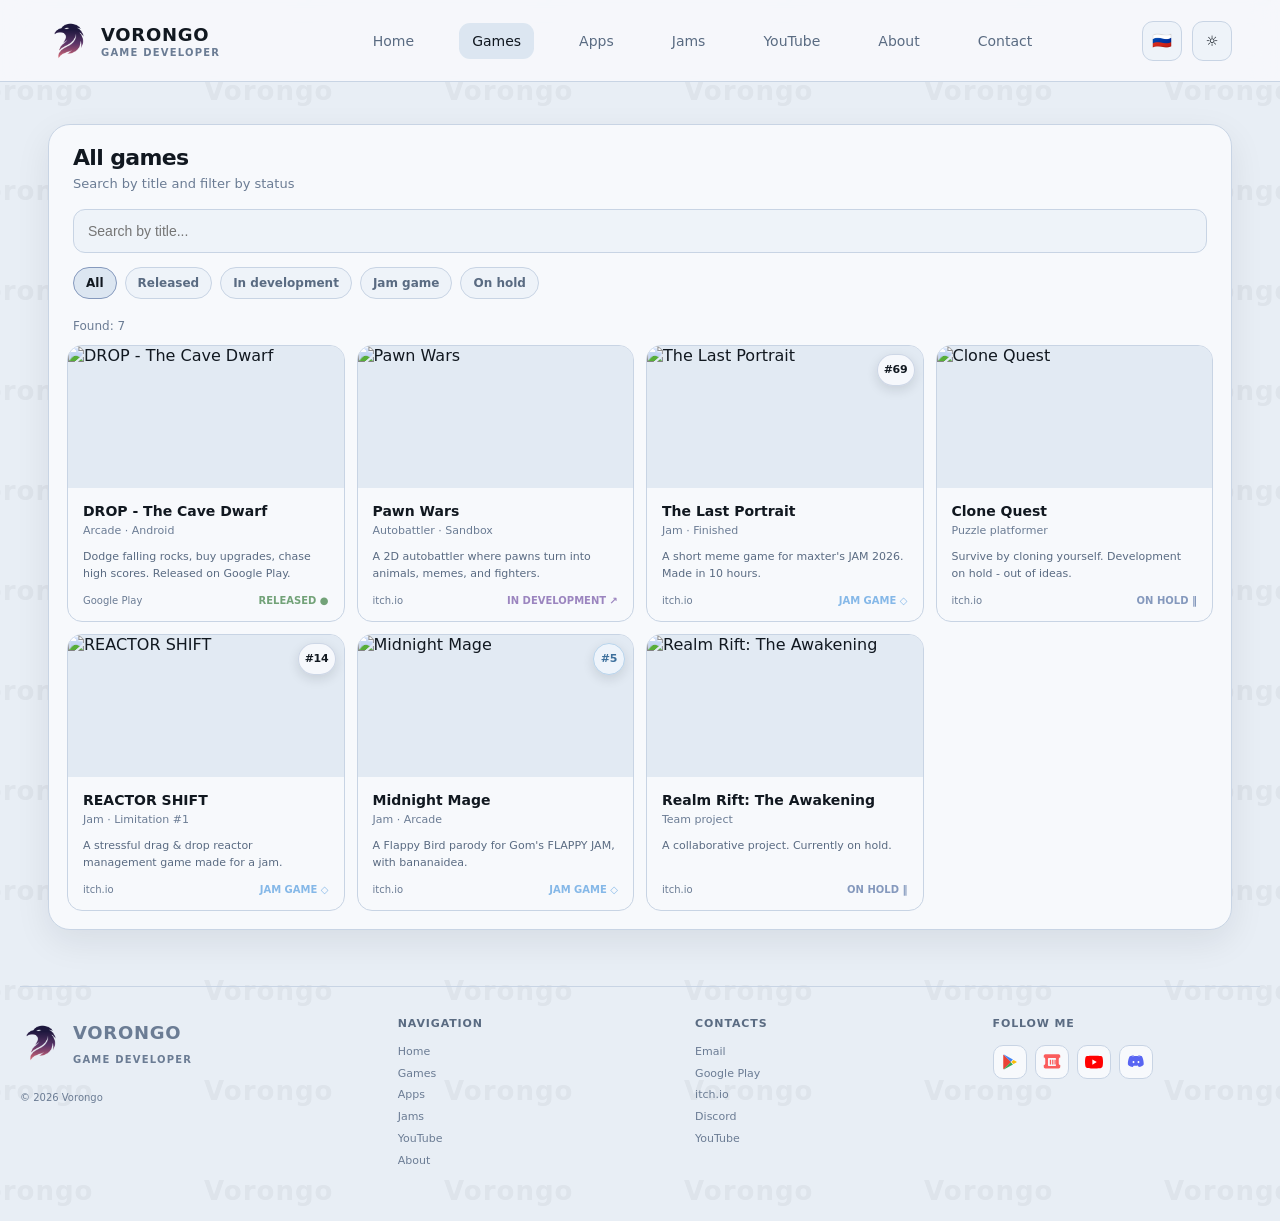
==== games.html @ c328c974 "1" ====
<!DOCTYPE html>
<html lang="ru">
<head>
<meta charset="UTF-8">
<meta name="viewport" content="width=device-width, initial-scale=1.0">
<title>Игры - Vorongo</title>
<meta name="description" content="Все игры Vorongo: статусы, поиск и фильтры. DROP, Pawn Wars, джем-проекты и другие.">
<meta name="theme-color" content="#e8eef5">
<script>
(function(){
  try{
    var dark=localStorage.getItem('vorongo-theme')==='dark';
    document.documentElement.classList.toggle('dark',dark);
    document.documentElement.style.backgroundColor=dark?'#11161d':'#e8eef5';
    var m=document.querySelector('meta[name="theme-color"]');
    if(m)m.content=dark?'#11161d':'#e8eef5';
  }catch(e){}
})();
</script>
<meta property="og:type" content="website">
<meta property="og:site_name" content="Vorongo">
<meta property="og:locale" content="ru_RU">
<meta property="og:locale:alternate" content="en_US">
<meta property="og:title" content="Игры - Vorongo">
<meta property="og:description" content="Каталог игр инди-разработчика Vorongo с поиском и фильтрами по статусу.">
<meta property="og:url" content="https://vorongo.dev/games.html">
<meta property="og:image" content="https://vorongo.dev/logo.png">
<meta property="og:image:alt" content="Vorongo">
<meta name="twitter:card" content="summary">
<meta name="twitter:title" content="Игры - Vorongo">
<meta name="twitter:description" content="Каталог игр инди-разработчика Vorongo с поиском и фильтрами по статусу.">
<meta name="twitter:image" content="https://vorongo.dev/logo.png">
<link rel="canonical" href="https://vorongo.dev/games.html">
<link rel="icon" href="logo.png" type="image/png">
<link rel="stylesheet" href="site.css">
</head>
<body data-title-key="doc.title.games">

<header class="nav">
  <div class="container nav-inner">
    <a class="logo" href="index.html">
      <div class="logo-mark"><img src="logo.png" alt="Vorongo"></div>
      <div><b>VORONGO</b><span>GAME DEVELOPER</span></div>
    </a>
    <nav class="navlinks" id="nav-drawer">
      <a href="index.html" data-i18n="nav.home">Главная</a>
      <a class="active" href="games.html" data-i18n="nav.games">Игры</a>
      <a href="apps.html" data-i18n="nav.apps">Приложения</a>
      <a href="jams.html" data-i18n="nav.jams">Джемы</a>
      <a href="index.html#youtube" data-i18n="nav.youtube">YouTube</a>
      <a href="index.html#about" data-i18n="nav.about">Обо мне</a>
      <a href="index.html#contact" data-i18n="nav.contact">Контакты</a>
    </nav>
    <div class="nav-actions">
      <button class="icon-btn lang-btn" id="lang-btn" type="button" data-i18n-aria="lang.aria" aria-label="Switch language">🇬🇧</button>
      <button class="icon-btn" id="theme-btn" type="button" data-i18n-aria="theme.aria" aria-label="Сменить тему">☼</button>
      <button class="icon-btn menu-btn" id="menu-btn" type="button" aria-expanded="false" aria-controls="nav-drawer" data-i18n-aria="nav.menu.aria" aria-label="Открыть меню">☰</button>
    </div>
  </div>
</header>

<main class="container page-main">
  <section class="section">
    <div class="panel">
      <div class="search-panel">
        <h1 class="search-title" data-i18n="search.title">Все игры</h1>
        <p class="search-sub" data-i18n="search.sub">Поиск по названию и фильтр по статусу</p>
        <div class="search-row">
          <input class="search-input" id="game-search" type="search" data-i18n-placeholder="search.placeholder" placeholder="Поиск по названию..." autocomplete="off">
        </div>
        <div class="status-filters" id="status-filters">
          <button type="button" class="status-chip active" data-status="all" data-i18n="filter.all">Все</button>
          <button type="button" class="status-chip" data-status="released" data-i18n="filter.released">Издана</button>
          <button type="button" class="status-chip" data-status="dev" data-i18n="filter.dev">В разработке</button>
          <button type="button" class="status-chip" data-status="for-jam" data-i18n="filter.for-jam">Для джема</button>
          <button type="button" class="status-chip" data-status="paused" data-i18n="filter.paused">Приостановлена</button>
        </div>
      </div>
      <div class="search-meta" id="search-meta">Найдено: 0</div>
      <div class="games" id="games-grid"></div>
      <div class="games-empty" id="games-empty" hidden data-i18n="search.empty">Ничего не найдено</div>
    </div>
  </section>
</main>

<footer id="contact" class="footer container">
  <div class="footer-inner">
    <div>
      <a class="logo" href="index.html"><div class="logo-mark"><img src="logo.png" alt="Vorongo"></div><div><b>VORONGO</b><span>GAME DEVELOPER</span></div></a>
      <div class="copyright">© 2026 Vorongo</div>
    </div>
    <div>
      <h4 data-i18n="footer.nav">Навигация</h4>
      <a href="index.html" data-i18n="nav.home">Главная</a><br>
      <a href="games.html" data-i18n="nav.games">Игры</a><br>
      <a href="apps.html" data-i18n="nav.apps">Приложения</a><br>
      <a href="jams.html" data-i18n="nav.jams">Джемы</a><br>
      <a href="index.html#youtube" data-i18n="nav.youtube">YouTube</a><br>
      <a href="index.html#about" data-i18n="nav.about">Обо мне</a>
    </div>
    <div>
      <h4 data-i18n="footer.contact">Контакты</h4>
      <a href="mailto:hello@vorongo.dev">Email</a><br>
      <a href="https://play.google.com/store/apps/dev?id=7048963500827490623" target="_blank" rel="noopener">Google Play</a><br>
      <a href="https://vorongo.itch.io" target="_blank" rel="noopener">itch.io</a><br>
      <a href="https://discord.gg/KJyzR9sGmY" target="_blank" rel="noopener">Discord</a><br>
      <a href="https://www.youtube.com/channel/UCgKDfPRw_y6-h7n-n7cfYMg" target="_blank" rel="noopener">YouTube</a>
    </div>
    <div>
      <h4 data-i18n="footer.follow">Следите за мной</h4>
      <div class="socials">
        <a class="social" href="https://play.google.com/store/apps/dev?id=7048963500827490623" target="_blank" rel="noopener" title="Google Play"><img src="icons/google-play.svg" alt="Google Play"></a>
        <a class="social" href="https://vorongo.itch.io" target="_blank" rel="noopener" title="itch.io"><img src="icons/itchio.svg" alt="itch.io"></a>
        <a class="social" href="https://www.youtube.com/channel/UCgKDfPRw_y6-h7n-n7cfYMg" target="_blank" rel="noopener" title="YouTube"><img src="icons/youtube.svg" alt="YouTube"></a>
        <a class="social" href="https://discord.gg/KJyzR9sGmY" target="_blank" rel="noopener" title="Discord"><img src="icons/discord.svg" alt="Discord"></a>
      </div>
    </div>
  </div>
</footer>

<script src="i18n.js"></script>
<script src="games-data.js"></script>
<script>
const grid=document.getElementById('games-grid');
const empty=document.getElementById('games-empty');
const meta=document.getElementById('search-meta');
const input=document.getElementById('game-search');
const chips=[...document.querySelectorAll('.status-chip')];
let statusFilter='all';

function filtered(){
  const q=input.value.trim().toLowerCase();
  return GAMES.filter(g=>{
    const byStatus=statusFilter==='all'||g.status===statusFilter;
    const byName=!q||g.title.toLowerCase().includes(q);
    return byStatus&&byName;
  });
}

function render(){
  const list=filtered();
  grid.innerHTML=list.map(renderGameCard).join('');
  empty.hidden=list.length>0;
  meta.textContent=t('search.found')+' '+list.length;
}

input.addEventListener('input',render);
chips.forEach(chip=>{
  chip.addEventListener('click',()=>{
    chips.forEach(c=>c.classList.remove('active'));
    chip.classList.add('active');
    statusFilter=chip.dataset.status;
    render();
  });
});

document.addEventListener('langchange',render);

const themeBtn=document.getElementById('theme-btn');
function applyTheme(dark){
  document.documentElement.classList.toggle('dark',dark);
  document.documentElement.style.backgroundColor=dark?'#11161d':'#e8eef5';
  const meta=document.querySelector('meta[name="theme-color"]');
  if(meta)meta.content=dark?'#11161d':'#e8eef5';
  themeBtn.textContent=dark?'☾':'☼';
  localStorage.setItem('vorongo-theme',dark?'dark':'light');
}
applyTheme(localStorage.getItem('vorongo-theme')==='dark');
themeBtn.addEventListener('click',()=>applyTheme(!document.documentElement.classList.contains('dark')));

initLangToggle();
initMobileNav();
render();
</script>
</body>
</html>
---- site.css ----
:root{
  --bg:#e8eef5; --paper:#f7f9fc; --paper2:#eef3f9; --ink:#111820;
  --muted:#6b7c94; --line:#c8d4e4; --accent:#4a8fc9; --accent2:#8599bd;
  --green:#79a77f; --purple:#9c8bc4; --shadow:0 12px 35px rgba(17,24,32,.08);
  --nav-bg:rgba(247,249,252,.88); --soft:#eef3f9; --chip:#e2eaf3; --chip-line:#c8d4e4;
  --hover:#dce6f1; --text-soft:#5a6b82; --hero-sub:#4a8fc9;
  --bg-pattern-opacity:.045;
  --bg-pattern-size:240px 100px;
}
html.dark{
  --bg:#11161d; --paper:#111820; --paper2:#1a2433; --ink:#e8edf4;
  --muted:#8599bd; --line:rgba(133,153,189,.18); --accent:#85b8e8; --accent2:#8599bd;
  --shadow:0 12px 35px rgba(0,0,0,.4);
  --nav-bg:rgba(17,24,32,.88); --soft:#1a2433; --chip:#202b38; --chip-line:rgba(133,153,189,.22);
  --hover:#202b38; --text-soft:#c8d0dc; --hero-sub:#85b8e8;
  --bg-pattern-opacity:.07;
}
*{box-sizing:border-box;cursor:url("cursors/cursor_arrow.png") 8 5,auto}
html{scroll-behavior:smooth;background:var(--bg)}
img{
  -webkit-user-drag:none;
  user-select:none;
  -webkit-user-select:none;
  -webkit-touch-callout:none;
  pointer-events:none;
}
a,button,.btn,.icon-btn,.more,.status-chip,.social,.game,.jam,.lang-btn,.menu-btn,
label[for],[role="button"]{
  cursor:url("cursors/cursor_pointing.png") 8 5,grab
}
body{margin:0;background:var(--bg);color:var(--ink);font-family:Inter,ui-sans-serif,system-ui,-apple-system,"Segoe UI",sans-serif;transition:background .2s,color .2s;isolation:isolate;user-select:text;-webkit-user-select:text}
body::before{
  content:"";
  position:fixed;
  top:50%;left:50%;
  width:220vmax;height:220vmax;
  margin:-110vmax;
  z-index:0;
  pointer-events:none;
  opacity:var(--bg-pattern-opacity);
  background-color:var(--ink);
  -webkit-mask-image:url("data:image/svg+xml,%3Csvg xmlns='http://www.w3.org/2000/svg' width='240' height='100' viewBox='0 0 240 100'%3E%3Ctext x='12' y='58' font-family='Inter,ui-sans-serif,system-ui,-apple-system,Segoe UI,sans-serif' font-size='26' font-weight='700' letter-spacing='0.04em' fill='%23000'%3EVorongo%3C/text%3E%3C/svg%3E");
  mask-image:url("data:image/svg+xml,%3Csvg xmlns='http://www.w3.org/2000/svg' width='240' height='100' viewBox='0 0 240 100'%3E%3Ctext x='12' y='58' font-family='Inter,ui-sans-serif,system-ui,-apple-system,Segoe UI,sans-serif' font-size='26' font-weight='700' letter-spacing='0.04em' fill='%23000'%3EVorongo%3C/text%3E%3C/svg%3E");
  -webkit-mask-size:var(--bg-pattern-size);
  mask-size:var(--bg-pattern-size);
  -webkit-mask-repeat:repeat;
  mask-repeat:repeat;
  animation:bg-pattern-drift 48s linear infinite;
}
@keyframes bg-pattern-drift{
  from{transform:rotate(-28deg) translate3d(0,0,0)}
  to{transform:rotate(-28deg) translate3d(-240px,-100px,0)}
}
@media (prefers-reduced-motion:reduce){
  body::before{animation:none;transform:rotate(-28deg)}
}
a{text-decoration:none;color:inherit}
button{font:inherit}
.container{max-width:1240px;margin:auto;padding:0 28px;position:relative;z-index:1}
.nav{height:82px;background:var(--nav-bg);backdrop-filter:blur(14px);border-bottom:1px solid var(--line);position:sticky;top:0;z-index:20}
.nav-inner{height:100%;display:flex;align-items:center;gap:42px;position:relative}
.logo{display:flex;align-items:center;gap:11px;min-width:215px}
.logo-mark{width:42px;height:42px;border:none;border-radius:12px;display:grid;place-items:center;background:transparent;overflow:hidden;padding:0}
.logo-mark img{width:100%;height:100%;object-fit:contain;display:block}
.logo b{display:block;font-size:18px;letter-spacing:.04em}
.logo span{display:block;color:var(--muted);font-size:10px;font-weight:700;letter-spacing:.12em;margin-top:2px}
.navlinks{display:flex;gap:32px;align-items:center;flex:1;justify-content:center}
.navlinks a{font-size:14px;color:var(--text-soft);padding:10px 13px;border-radius:11px}
.navlinks a:hover,.navlinks a.active{background:var(--hover);color:var(--ink)}
.nav-actions{display:flex;gap:10px;align-items:center;margin-left:auto}
.icon-btn{height:40px;border:1px solid var(--line);background:var(--soft);border-radius:11px;display:grid;place-items:center;color:var(--ink)}
.icon-btn{width:40px;font-size:14px;font-weight:750}
.lang-btn{letter-spacing:0;font-size:16px}
.menu-btn{display:none;font-size:18px;line-height:1}

.hero{padding:32px 0 18px}
.hero-card{background:var(--paper);border:1px solid var(--line);border-radius:24px;min-height:485px;overflow:hidden;display:grid;grid-template-columns:1.05fr 1fr;box-shadow:var(--shadow)}
.hero-copy{padding:60px 48px 42px;display:flex;flex-direction:column;justify-content:center}
.pills{display:flex;flex-wrap:wrap;gap:8px;margin-bottom:25px}
.pill{width:max-content;border:1px solid var(--line);background:var(--chip);border-radius:999px;padding:8px 13px;font-size:12px;color:var(--muted)}
.dot{display:inline-block;width:7px;height:7px;border-radius:50%;background:var(--green);margin-right:7px}
h1{font-size:54px;line-height:1.03;letter-spacing:-.045em;margin:0 0 17px;max-width:560px}
.hero-title-slot{display:block;position:relative}
.hero-title-sub{
  color:var(--hero-sub);
  display:block;
  transition:opacity .55s ease;
}
.hero-title-sub.is-fading{opacity:0}
.hero-copy p{font-size:15px;line-height:1.75;color:var(--text-soft);max-width:500px;margin:0 0 27px}
.actions{display:flex;gap:12px;margin-bottom:27px}
.btn{padding:13px 19px;border-radius:11px;border:1px solid var(--line);font-size:13px;font-weight:700;display:inline-flex;align-items:center;gap:9px;background:var(--paper);color:var(--ink)}
.btn.primary{background:var(--accent);color:#fff;border-color:var(--accent)}
.btn.primary:hover{filter:brightness(.92)}
.btn.secondary{background:var(--soft)}
.stack-label{font-size:12px;color:var(--muted);margin-bottom:9px}
.stack{display:flex;flex-wrap:wrap;gap:7px}
.tag{font-size:11px;background:var(--chip);border:1px solid var(--chip-line);padding:7px 11px;border-radius:999px;color:var(--text-soft)}
.hero-art{
  position:relative;min-height:485px;overflow:hidden;background:#111820;
}
.hero-slide{
  position:absolute;inset:0;opacity:0;
  background-position:center;background-size:cover;background-repeat:no-repeat;
  transition:opacity .85s ease;pointer-events:none;
}
.hero-slide.is-active{opacity:1}
.hero-slide-workspace{background-image:url("hero-workspace.png")}
.hero-slide-cat{background-image:url("hero-cat.png")}
.hero-art:before{content:"";position:absolute;inset:0;background:linear-gradient(90deg,rgba(247,249,252,.55),transparent 28%);z-index:1;pointer-events:none}
html.dark .hero-art:before{background:linear-gradient(90deg,rgba(17,24,32,.55),transparent 28%)}
.hero-art:after{content:"";position:absolute;inset:0;z-index:2}
.art-caption{position:absolute;bottom:18px;right:18px;z-index:4;background:rgba(247,249,252,.88);border:1px solid rgba(133,153,189,.25);backdrop-filter:blur(8px);padding:9px 12px;border-radius:10px;font-size:11px;color:#5a6b82;transition:opacity .35s ease}
html.dark .art-caption{background:rgba(17,24,32,.88);border-color:var(--line);color:var(--muted)}
.art-caption.is-fading{opacity:0}

.section{padding:14px 0}
.panel{background:var(--paper);border:1px solid var(--line);border-radius:22px;box-shadow:var(--shadow)}
.section-head{display:flex;align-items:center;justify-content:space-between;padding:24px 24px 15px}
.section-title{display:flex;align-items:center;gap:10px;font-size:16px;font-weight:750}
.section-title .ico{font-size:19px}
.more{font-size:12px;color:var(--muted)}
.more:hover{text-decoration:underline}

.games{padding:0 18px 18px;display:grid;grid-template-columns:repeat(4,1fr);gap:12px}
.games-marquee{
  container-type:inline-size;overflow-x:auto;overflow-y:hidden;padding:0 18px 18px;
  mask-image:linear-gradient(90deg,transparent,#000 12px,#000 calc(100% - 12px),transparent);
  cursor:url("cursors/cursor_can_grab.png") 17 16,grab;touch-action:pan-x;-webkit-overflow-scrolling:touch;scrollbar-width:none
}
.games-marquee::-webkit-scrollbar{display:none}
.games-marquee .game,
.games-marquee a,
.games-marquee *{cursor:url("cursors/cursor_can_grab.png") 17 16,grab}
.games-marquee.is-dragging,
.games-marquee.is-dragging .game,
.games-marquee.is-dragging a,
.games-marquee.is-dragging *{cursor:url("cursors/cursor_grabbing.png") 17 18,grabbing;scroll-behavior:auto}
.games-marquee-track{display:flex;gap:12px;width:max-content;user-select:none}
.games-marquee-track .game{flex:0 0 calc((100cqw - 36px) / 4);min-width:0}
.games-marquee-track .game{pointer-events:auto}
.games-marquee.is-dragging .game{pointer-events:none}
.game{border:1px solid var(--line);border-radius:15px;overflow:hidden;background:var(--paper);transition:.2s;color:inherit;display:block}
.game:hover{transform:translateY(-3px);box-shadow:0 10px 24px rgba(17,24,32,.1)}
html.dark .game:hover{box-shadow:0 10px 24px rgba(0,0,0,.35)}
.game-img{height:142px;background:var(--chip);display:grid;place-items:center;overflow:hidden;position:relative}
.game-img img{width:100%;height:100%;object-fit:cover}
.game-img .fake{font-size:34px;opacity:.6}
.jam-place{
  position:absolute;top:8px;right:8px;z-index:2;
  min-width:32px;height:32px;padding:0 6px;border-radius:999px;
  background:rgba(247,249,252,.94);border:1px solid rgba(133,153,189,.35);
  display:grid;place-items:center;font-size:11px;font-weight:800;color:#111820;
  box-shadow:0 4px 12px rgba(17,24,32,.12);letter-spacing:-.02em
}
html.dark .jam-place{background:rgba(17,24,32,.94);border-color:var(--line);color:var(--ink)}
.jam-place.win{background:#eef4fb;border-color:#b8d4ec;color:#3d6f9c}
html.dark .jam-place.win{background:#1a2a3a;border-color:#3a5a78;color:#85b8e8}
.game-body{padding:15px}
.game h3{font-size:14px;margin:0 0 5px}
.game .type{font-size:11px;color:var(--muted);margin-bottom:11px}
.game p{font-size:11px;line-height:1.55;color:var(--text-soft);min-height:34px;margin:0 0 13px}
.game-foot{display:flex;align-items:center;justify-content:space-between;font-size:10px;color:var(--muted)}
.status{font-weight:700}.released{color:#72a278}.dev{color:#9b85bf}.paused{color:#8599bd}.for-jam{color:#85b8e8}

.jams{padding:0 18px 18px}
.jam{display:grid;grid-template-columns:132px 1fr 190px;gap:17px;align-items:center;padding:11px 7px;border-top:1px solid var(--line)}
.jam:first-child{border-top:0}
.jam-thumb{height:67px;border-radius:9px;background:var(--chip);overflow:hidden;display:block}
.jam-thumb img{width:100%;height:100%;object-fit:cover;display:block}
.jam-main b{font-size:13px}.badge{font-size:9px;padding:4px 7px;background:rgba(133,153,189,.12);color:#4a6a8c;border-radius:999px;margin-left:7px}
html.dark .badge{background:rgba(133,153,189,.12);color:#85b8e8}
.badge.win{background:#eef4fb;color:#3d6f9c}
html.dark .badge.win{background:#1a2a3a;color:#85b8e8}
.jam-main p{font-size:11px;color:var(--muted);margin:5px 0 0}
.jam-side{font-size:11px;color:var(--text-soft);line-height:1.6;border-left:1px solid var(--line);padding-left:22px}
a.jam{color:inherit;transition:.15s}
a.jam:hover{background:var(--hover);border-radius:10px}

.yt-grid{display:grid;grid-template-columns:1fr 1.35fr;gap:22px;padding:8px 22px 22px;align-items:center}
.yt-info{display:flex;flex-direction:column;gap:14px}
.yt-channel{display:flex;align-items:center;gap:12px}
.yt-avatar{
  width:52px;height:52px;border-radius:50%;background:transparent;color:#fff;
  display:grid;place-items:center;font-size:18px;font-weight:800;flex-shrink:0;overflow:hidden
}
.yt-avatar img{width:100%;height:100%;object-fit:contain;display:block}
.yt-channel b{display:block;font-size:18px;letter-spacing:-.02em}
.yt-channel span{display:block;font-size:12px;color:var(--muted);margin-top:2px}
.yt-desc{margin:0;font-size:13px;line-height:1.6;color:var(--text-soft);max-width:360px}
.yt-stats{display:grid;grid-template-columns:1fr 1fr;gap:10px}
.yt-stat{
  border:1px solid var(--line);border-radius:14px;padding:14px 16px;background:var(--soft)
}
.yt-stat strong{display:block;font-size:24px;letter-spacing:-.04em;margin-bottom:4px}
.yt-stat span{font-size:11px;color:var(--muted)}
.yt-actions{display:flex;flex-wrap:wrap;align-items:center;gap:12px;min-height:28px}
.yt-open{padding:10px 16px}
.yt-trailer{display:flex;flex-direction:column;gap:10px}
.yt-frame{
  position:relative;width:100%;aspect-ratio:16/9;border-radius:16px;overflow:hidden;
  border:1px solid var(--line);background:#000;box-shadow:var(--shadow)
}
.yt-frame iframe{position:absolute;inset:0;width:100%;height:100%;border:0}
.yt-trailer-label{font-size:12px;color:var(--muted);padding-left:2px}

.about{display:grid;grid-template-columns:1.1fr 1.9fr;gap:16px;padding:18px}
.about-copy{padding:18px 12px}
.about-copy h2{font-size:16px;margin:0 0 11px}
.about-copy p{font-size:12px;line-height:1.7;color:var(--text-soft);margin:0;max-width:450px}
.stats{display:grid;grid-template-columns:repeat(3,1fr);gap:10px}
.stat{border:1px solid var(--line);border-radius:14px;padding:20px;background:var(--paper)}
.stat-icon{font-size:21px;margin-bottom:13px}.stat strong{font-size:28px;display:block;letter-spacing:-.04em}.stat span{font-size:10px;color:var(--muted)}

.footer{padding:42px 0 50px}
.footer-inner{display:grid;grid-template-columns:1.3fr 1fr 1fr 1fr;gap:30px;border-top:1px solid var(--line);padding-top:30px}
.footer .logo{min-width:0}
.footer p,.footer a{font-size:11px;color:var(--muted);line-height:1.8}
.footer h4{font-size:11px;margin:0 0 10px;text-transform:uppercase;letter-spacing:.08em;color:var(--text-soft)}
.socials{display:flex;gap:8px;margin-top:15px}
.social{
  width:34px;height:34px;border:1px solid var(--line);border-radius:10px;background:var(--paper);
  display:grid;place-items:center;transition:.15s
}
.social:hover{background:var(--hover);transform:translateY(-1px)}
.social img{width:18px;height:18px;display:block}
.copyright{font-size:10px;color:var(--muted);margin-top:23px}

@media(max-width:950px){
 .navlinks{gap:8px}.navlinks a{padding:9px 7px}.logo{min-width:165px}
 .hero-card{grid-template-columns:1fr}.hero-art{height:380px;min-height:380px}.hero-copy{padding:45px 34px}
 .games{grid-template-columns:repeat(2,1fr)}.games-marquee-track .game{flex-basis:calc((100cqw - 12px) / 2)}
 .yt-grid{grid-template-columns:1fr}
 .about{grid-template-columns:1fr}.footer-inner{grid-template-columns:repeat(2,1fr)}
}
@media(max-width:650px){
 .container{padding:0 14px}.nav{height:auto}.nav-inner{height:72px;gap:10px}.logo{flex:1;min-width:0}
 .menu-btn{display:grid}
 .navlinks{
   display:none;position:absolute;top:calc(100% + 8px);left:0;right:0;z-index:30;
   flex-direction:column;align-items:stretch;gap:4px;justify-content:flex-start;
   padding:12px;background:var(--paper);border:1px solid var(--line);border-radius:16px;
   box-shadow:var(--shadow)
 }
 .nav.is-open .navlinks{display:flex}
 .navlinks a{padding:12px 14px;font-size:15px}
 .nav-backdrop{
   display:none;position:fixed;inset:0;background:rgba(17,24,32,.35);z-index:15
 }
 html.dark .nav-backdrop{background:rgba(0,0,0,.5)}
 .nav-backdrop.is-open{display:block}
 body.nav-open{overflow:hidden}
 h1{font-size:40px}.hero-copy{padding:35px 25px}.hero-art{height:300px;min-height:300px}
 .games{grid-template-columns:1fr}.games-marquee-track .game{flex-basis:100cqw}
 .jam{grid-template-columns:88px 1fr}.jam-side{display:none}.jam-thumb{height:55px}
 .stats{grid-template-columns:1fr}.footer-inner{grid-template-columns:1fr 1fr}
}
.search-panel{padding:22px 24px 8px}
.search-title{font-size:22px;font-weight:800;letter-spacing:-.03em;margin:0 0 6px}
.search-sub{font-size:13px;color:var(--muted);margin:0 0 18px}
.search-row{display:flex;flex-wrap:wrap;gap:10px;align-items:center}
.search-input{
  flex:1;min-width:220px;height:44px;border:1px solid var(--line);border-radius:12px;
  background:var(--soft);color:var(--ink);padding:0 14px;font-size:14px;outline:none
}
.search-input:focus{border-color:var(--accent)}
.status-filters{display:flex;flex-wrap:wrap;gap:8px;margin-top:14px;padding-bottom:8px}
.status-chip{
  border:1px solid var(--line);background:var(--soft);color:var(--text-soft);
  border-radius:999px;padding:8px 12px;font-size:12px;font-weight:650
}
.status-chip.active{background:var(--hover);color:var(--ink);border-color:var(--accent2)}
.search-meta{font-size:12px;color:var(--muted);padding:4px 24px 12px}
.games-empty{padding:40px 24px;text-align:center;color:var(--muted);font-size:14px}
.page-main{padding-top:28px}
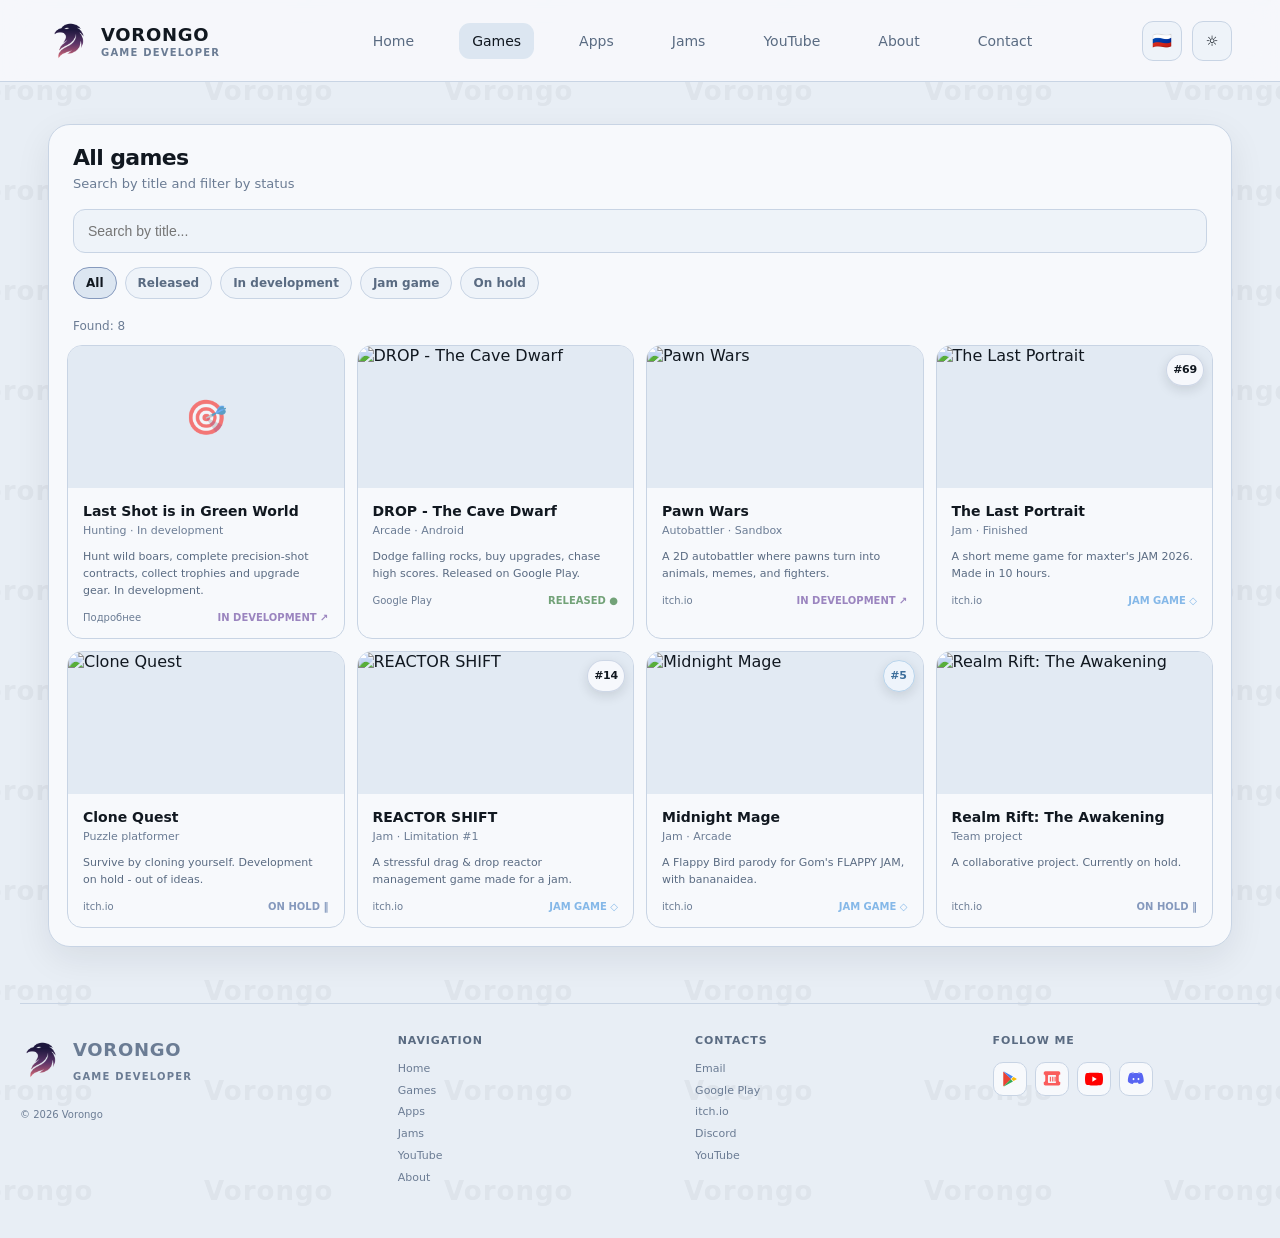
==== commit 0bd45900: "Bust stale game catalog cache so new project appears" ====
--- a/games.html
+++ b/games.html
@@ -119,7 +119,7 @@
 </footer>
 
 <script src="i18n.js"></script>
-<script src="games-data.js"></script>
+<script src="games-data.js?v=20261118-2"></script>
 <script>
 const grid=document.getElementById('games-grid');
 const empty=document.getElementById('games-empty');
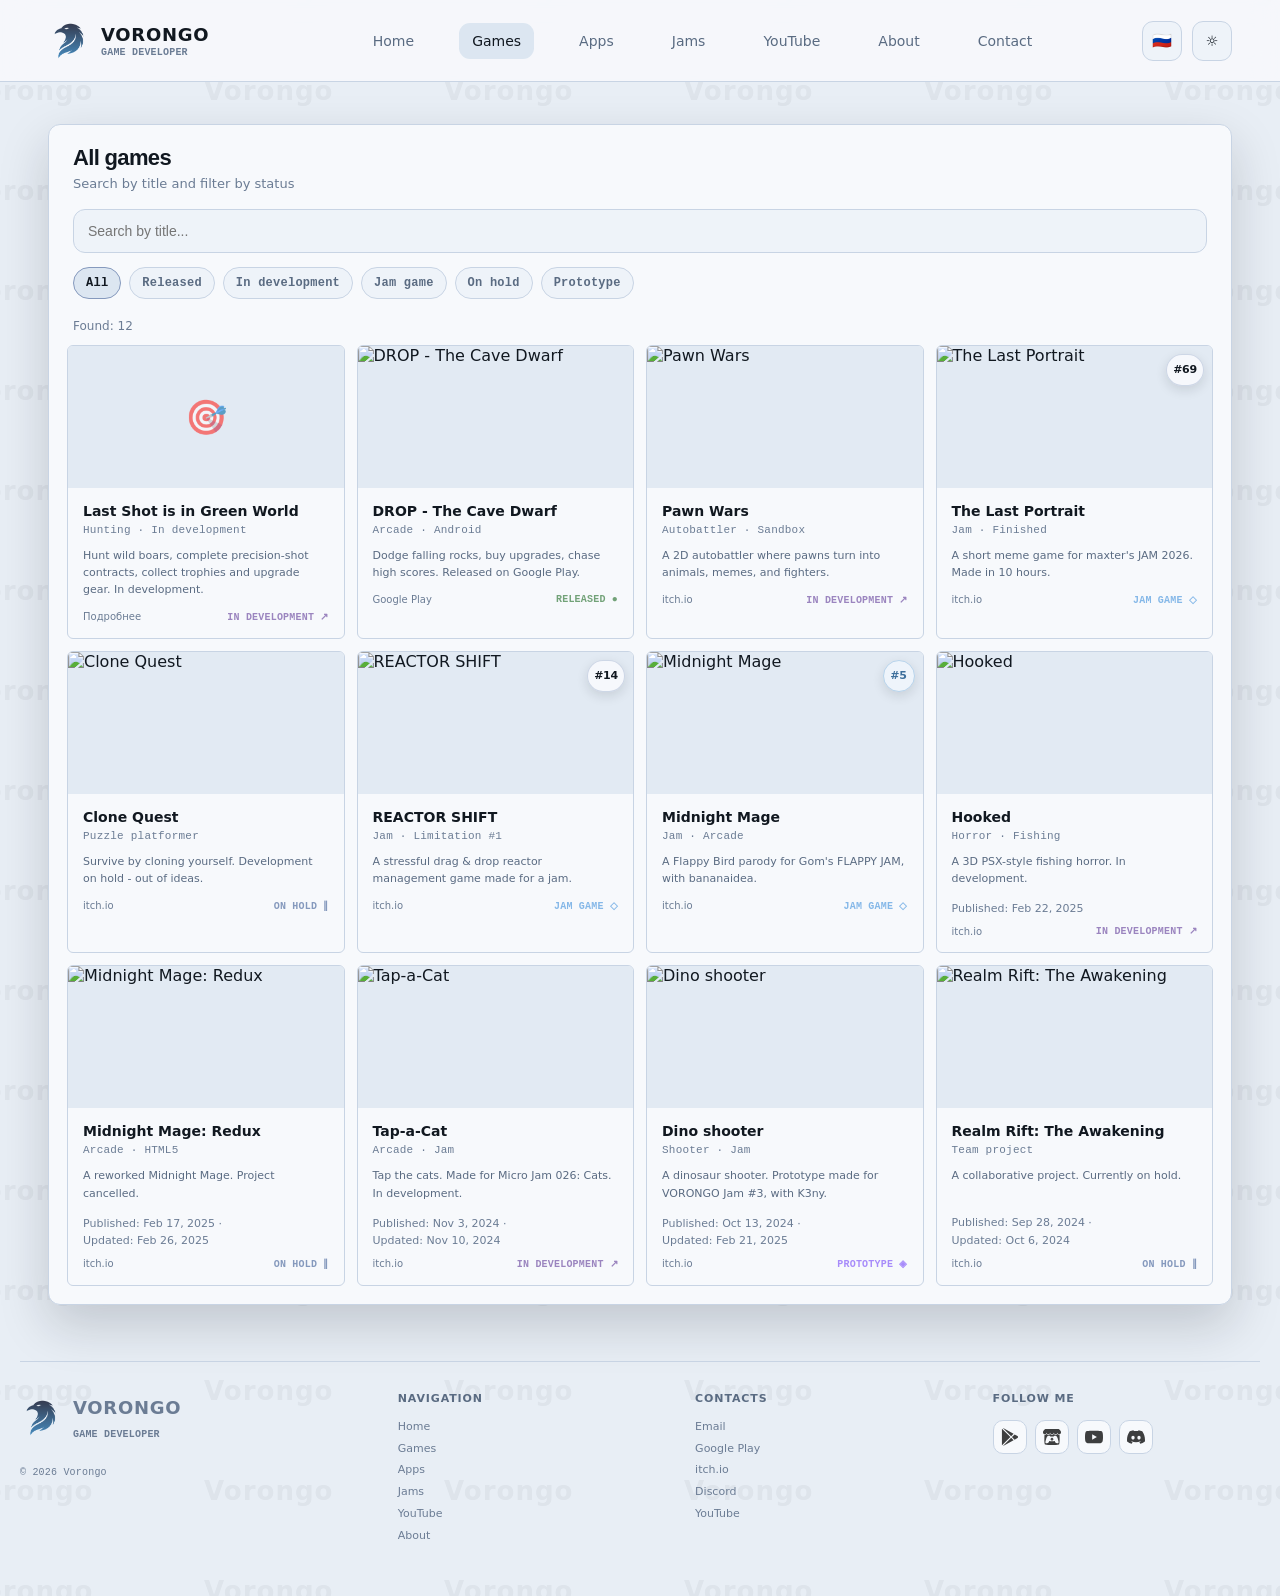
==== commit f8f31191: "Show prototypes as a separate status on game cards and filters; Dino shooter is a prototype Co-Autho" ====
--- a/games.html
+++ b/games.html
@@ -5,7 +5,7 @@
 <meta name="viewport" content="width=device-width, initial-scale=1.0">
 <title>Игры - Vorongo</title>
 <meta name="description" content="Все игры Vorongo: статусы, поиск и фильтры. DROP, Pawn Wars, джем-проекты и другие.">
-<meta name="theme-color" content="#e8eef5">
+<meta name="theme-color" content="#e8eef5">
 <script>
 (function(){
   try{
@@ -74,6 +74,7 @@
           <button type="button" class="status-chip" data-status="dev" data-i18n="filter.dev">В разработке</button>
           <button type="button" class="status-chip" data-status="for-jam" data-i18n="filter.for-jam">Для джема</button>
           <button type="button" class="status-chip" data-status="paused" data-i18n="filter.paused">Приостановлена</button>
+          <button type="button" class="status-chip" data-status="prototype" data-i18n="filter.prototype">Прототип</button>
         </div>
       </div>
       <div class="search-meta" id="search-meta">Найдено: 0</div>
@@ -158,9 +159,9 @@
 
 const themeBtn=document.getElementById('theme-btn');
 function applyTheme(dark){
-  document.documentElement.classList.toggle('dark',dark);
-  document.documentElement.style.backgroundColor=dark?'#11161d':'#e8eef5';
-  const meta=document.querySelector('meta[name="theme-color"]');
+  document.documentElement.classList.toggle('dark',dark);
+  document.documentElement.style.backgroundColor=dark?'#11161d':'#e8eef5';
+  const meta=document.querySelector('meta[name="theme-color"]');
   if(meta)meta.content=dark?'#11161d':'#e8eef5';
   themeBtn.textContent=dark?'☾':'☼';
   localStorage.setItem('vorongo-theme',dark?'dark':'light');
--- a/site.css
+++ b/site.css
@@ -115,7 +115,14 @@
 .art-caption.is-fading{opacity:0}
 
 .section{padding:14px 0}
-.panel{background:var(--paper);border:1px solid var(--line);border-radius:22px;box-shadow:var(--shadow)}
+.panel{background:var(--paper);border:1px solid var(--line);border-radius:22px;box-shadow:var(--shadow);position:relative}
+/* Character sitting on the top edge of the games panel.
+   .seat-anchor has zero height, so the character takes no layout space.
+   Tune --seat-size (canvas), --seat-left, --seat-drop (how far the legs hang below the edge). */
+.seat-anchor{position:relative;height:0}
+.games-seat{--seat-size:270px;--seat-left:-10px;--seat-drop:100px;position:absolute;left:var(--seat-left);bottom:calc(-1 * var(--seat-drop));width:var(--seat-size);height:var(--seat-size);pointer-events:none;z-index:2}
+.games-seat canvas{display:block;width:100%;height:100%}
+@media (max-width:700px){.games-seat{--seat-size:150px;--seat-left:-14px;--seat-drop:66px}}
 .section-head{display:flex;align-items:center;justify-content:space-between;padding:24px 24px 15px}
 .section-title{display:flex;align-items:center;gap:10px;font-size:16px;font-weight:750}
 .section-title .ico{font-size:19px}
@@ -161,7 +168,7 @@
 .game .type{font-size:11px;color:var(--muted);margin-bottom:11px}
 .game p{font-size:11px;line-height:1.55;color:var(--text-soft);min-height:34px;margin:0 0 13px}
 .game-foot{display:flex;align-items:center;justify-content:space-between;font-size:10px;color:var(--muted)}
-.status{font-weight:700}.released{color:#72a278}.dev{color:#9b85bf}.paused{color:#8599bd}.for-jam{color:#85b8e8}
+.status{font-weight:700}.released{color:#72a278}.dev{color:#9b85bf}.paused{color:#8599bd}.prototype{color:#a78bfa}.for-jam{color:#85b8e8}
 
 .jams{padding:0 18px 18px}
 .jam{display:grid;grid-template-columns:132px 1fr 190px;gap:17px;align-items:center;padding:11px 7px;border-top:1px solid var(--line)}
@@ -223,7 +230,11 @@
   display:grid;place-items:center;transition:.15s
 }
 .social:hover{background:var(--hover);transform:translateY(-1px)}
-.social img{width:18px;height:18px;display:block}
+.social img{width:18px;height:18px;display:block;filter:grayscale(1) contrast(1.1);opacity:.75;transition:.15s}
+.social:hover img{opacity:1}
+.dark .social img{filter:grayscale(1) invert(1) contrast(1.1)}
+.game-dates{font-size:11px;color:var(--muted);margin:6px 0 8px;line-height:1.6}
+.game-dates span{white-space:nowrap}
 .copyright{font-size:10px;color:var(--muted);margin-top:23px}
 
 @media(max-width:950px){
@@ -272,4 +283,36 @@
 .status-chip.active{background:var(--hover);color:var(--ink);border-color:var(--accent2)}
 .search-meta{font-size:12px;color:var(--muted);padding:4px 24px 12px}
 .games-empty{padding:40px 24px;text-align:center;color:var(--muted);font-size:14px}
-.page-main{padding-top:28px}+.page-main{padding-top:28px}
+/* ===== HUD / video style (matches Vorongo montage templates) =====
+   Oswald for headings, JetBrains Mono for HUD labels, sharper panels with corner brackets. */
+:root{--hud-mono:"JetBrains Mono",ui-monospace,Consolas,monospace;--hud-display:"Oswald","Arial Narrow",sans-serif}
+h1,h2,.section-title,.hero h1{font-family:var(--hud-display);font-weight:600;letter-spacing:.01em}
+.section-title{text-transform:uppercase;font-size:18px}
+.pill,.status-chip,.section-head .more,.game .type,.logo span,.copyright,.social-label,.game .status,.game .tag{font-family:var(--hud-mono);letter-spacing:.02em}
+.panel{border-radius:8px;position:relative}
+.panel::before,.panel::after{content:"";position:absolute;width:14px;height:14px;border-color:var(--accent);border-style:solid;pointer-events:none;z-index:1}
+.panel::before{top:-1px;left:-1px;border-width:2px 0 0 2px;border-radius:8px 0 0 0}
+.panel::after{bottom:-1px;right:-1px;border-width:0 2px 2px 0;border-radius:0 0 8px 0}
+.game{border-radius:6px}
+.game:hover{border-color:var(--accent)}
+.btn{border-radius:6px;font-family:var(--hud-mono);text-transform:uppercase;letter-spacing:.04em;font-size:12px}
+.pill{border-radius:4px;text-transform:uppercase;font-size:11px}
+
+/* ===== Code-editor panels (layout of the CodeEditor template in the videos) =====
+   Accent title bar, heavy ink border, hard shadow. Colours stay the site's normal light theme. */
+.panel{
+  border:1px solid var(--line); border-radius:12px;
+  box-shadow:0 20px 50px rgba(17,24,32,.18);
+  overflow:hidden;
+}
+.panel::before,.panel::after{display:none}
+.panel .section-head{
+  background:var(--accent); color:#fff; margin:0; padding:14px 22px;
+  border-bottom:1px solid var(--line); font-family:var(--hud-mono);
+}
+.panel .section-title,.panel .section-title .ico{color:#fff;font-family:var(--hud-mono);font-size:15px;font-weight:700;text-transform:uppercase;letter-spacing:.02em}
+.panel .more{color:#fff;opacity:.9}
+.panel .more:hover{opacity:1}
+/* keep nav labels on one line with the mono font */
+.navlinks a,.nav a{white-space:nowrap}
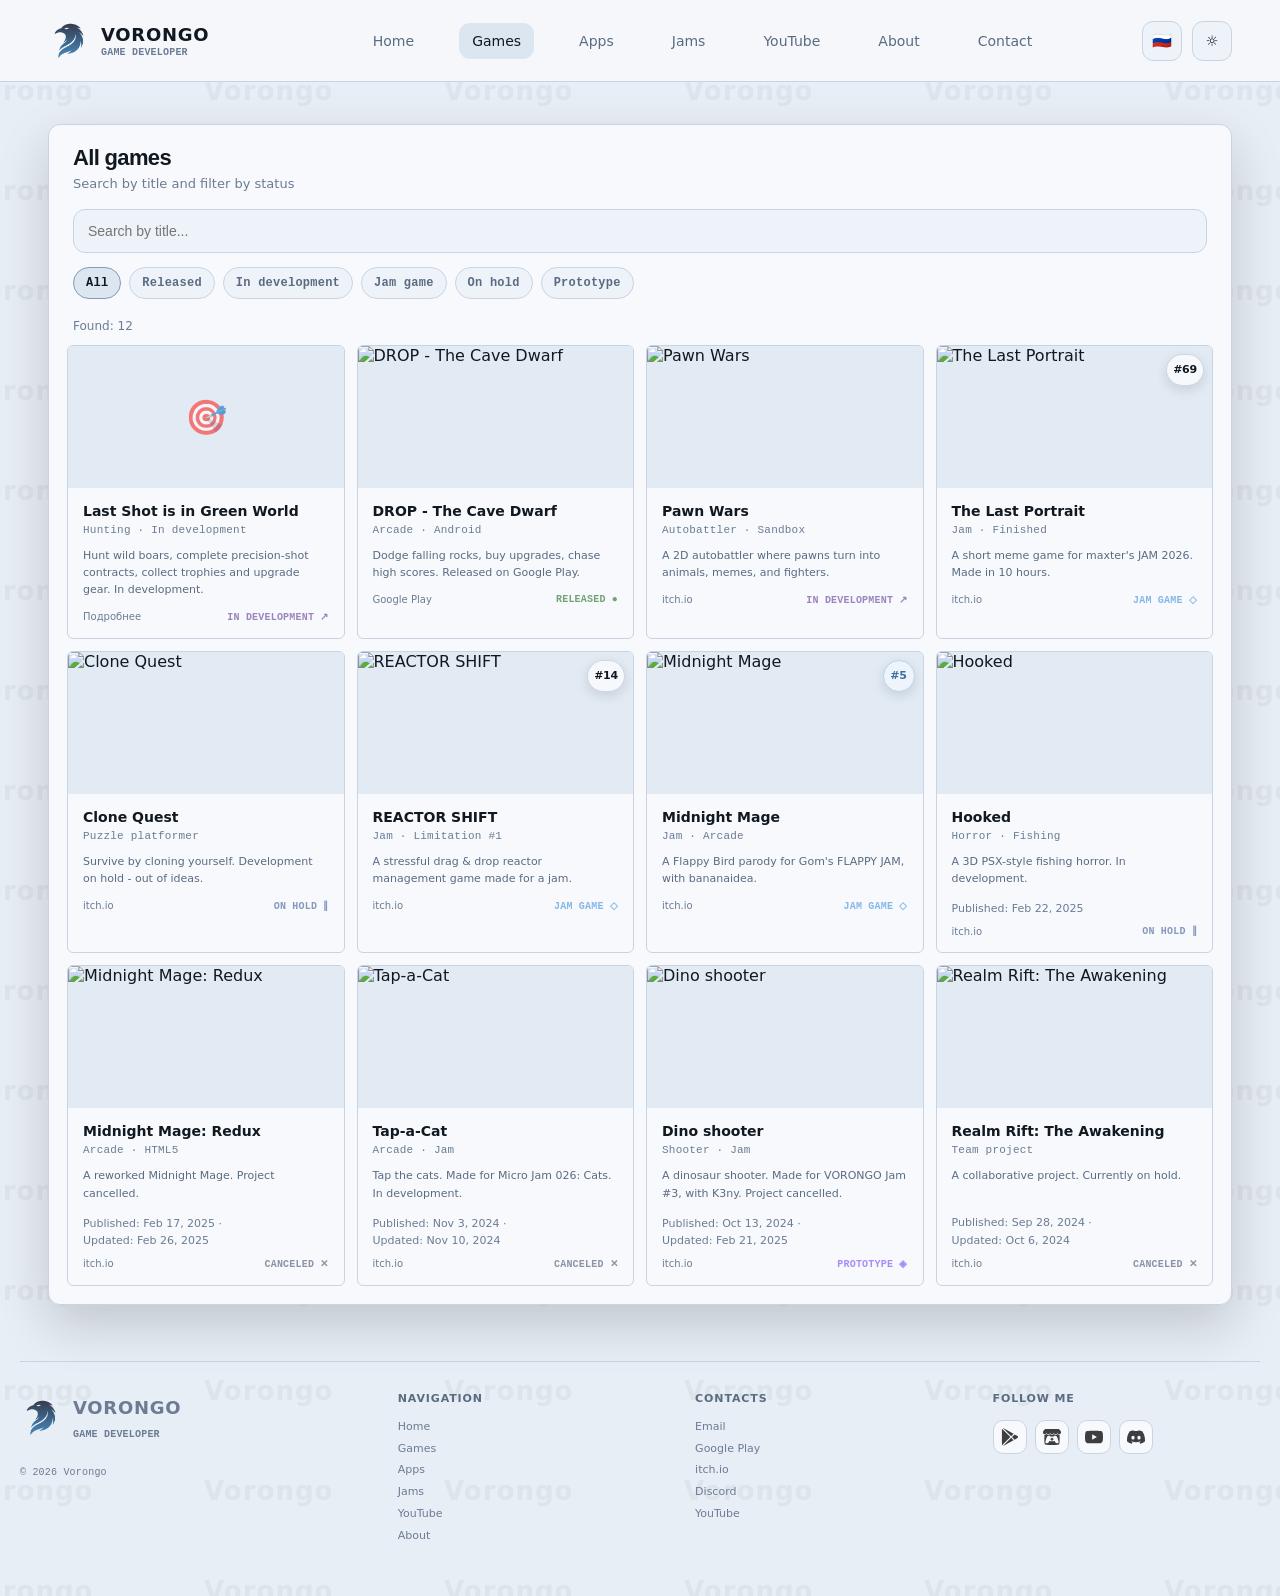
==== commit bcf00810: "Fix stale cached games data: bump script versions; restore Dino shooter original description Co-Auth" ====
--- a/games.html
+++ b/games.html
@@ -119,8 +119,8 @@
   </div>
 </footer>
 
-<script src="i18n.js"></script>
-<script src="games-data.js?v=20261118-2"></script>
+<script src="i18n.js?v=20261122-1"></script>
+<script src="games-data.js?v=20261122-1"></script>
 <script>
 const grid=document.getElementById('games-grid');
 const empty=document.getElementById('games-empty');
--- a/site.css
+++ b/site.css
@@ -168,7 +168,7 @@
 .game .type{font-size:11px;color:var(--muted);margin-bottom:11px}
 .game p{font-size:11px;line-height:1.55;color:var(--text-soft);min-height:34px;margin:0 0 13px}
 .game-foot{display:flex;align-items:center;justify-content:space-between;font-size:10px;color:var(--muted)}
-.status{font-weight:700}.released{color:#72a278}.dev{color:#9b85bf}.paused{color:#8599bd}.prototype{color:#a78bfa}.for-jam{color:#85b8e8}
+.status{font-weight:700}.released{color:#72a278}.dev{color:#9b85bf}.paused{color:#8599bd}.prototype{color:#a78bfa}.canceled{color:#8a94a6}.for-jam{color:#85b8e8}
 
 .jams{padding:0 18px 18px}
 .jam{display:grid;grid-template-columns:132px 1fr 190px;gap:17px;align-items:center;padding:11px 7px;border-top:1px solid var(--line)}
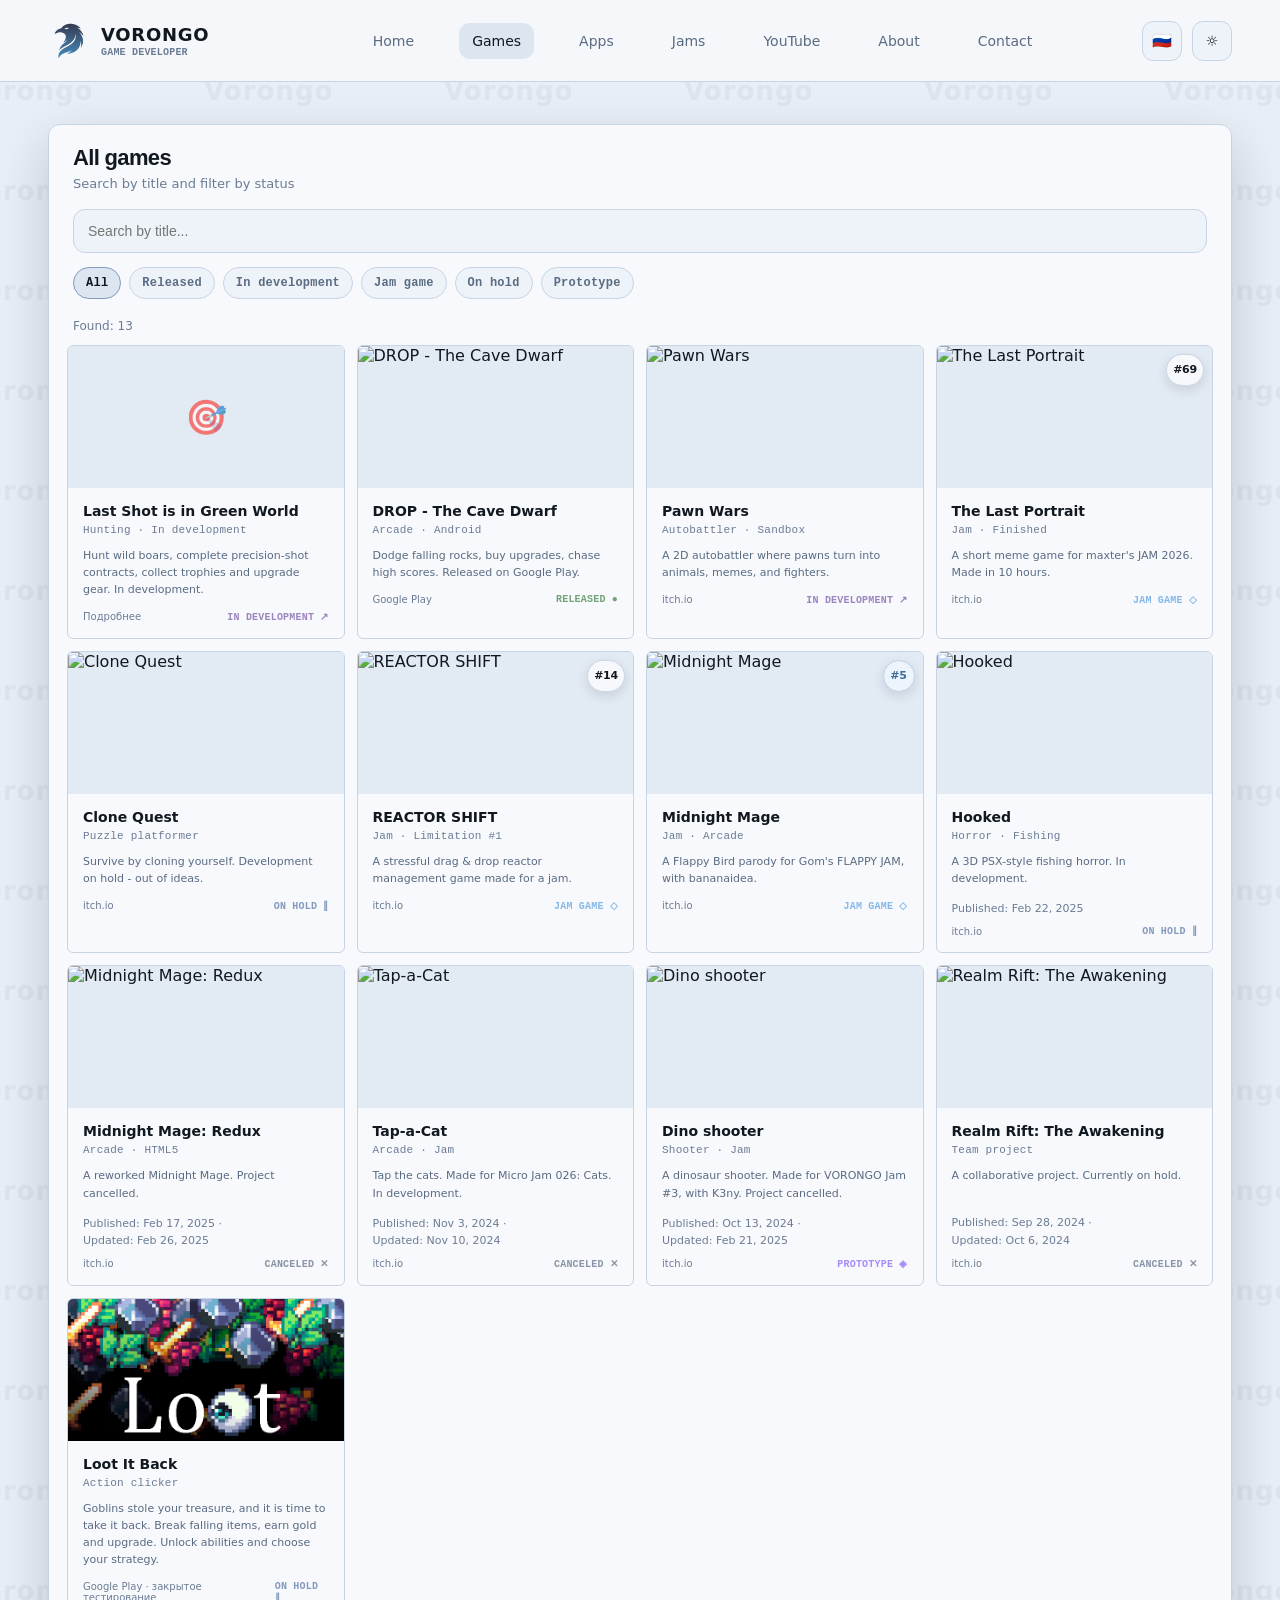
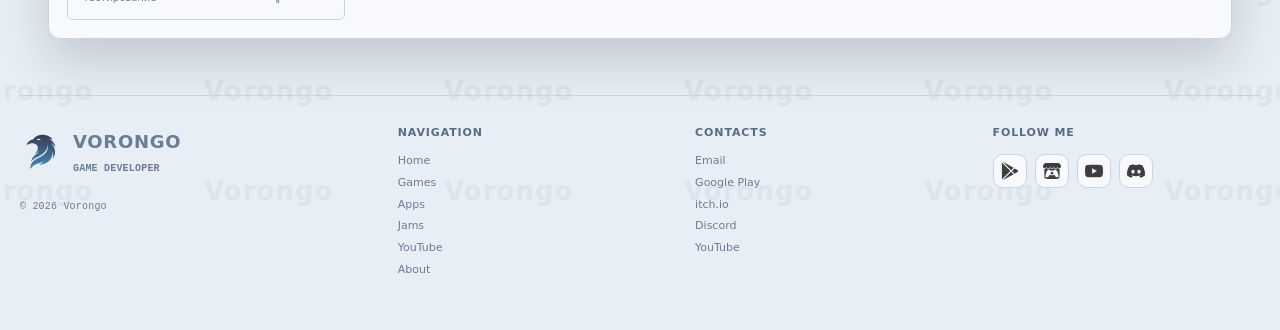
==== commit 8582ad67: "Add Loot It Back card (paused, Google Play closed testing); WorkLog shows as released Co-Authored-By" ====
--- a/games.html
+++ b/games.html
@@ -120,7 +120,7 @@
 </footer>
 
 <script src="i18n.js?v=20261122-1"></script>
-<script src="games-data.js?v=20261122-1"></script>
+<script src="games-data.js?v=20261122-2"></script>
 <script>
 const grid=document.getElementById('games-grid');
 const empty=document.getElementById('games-empty');
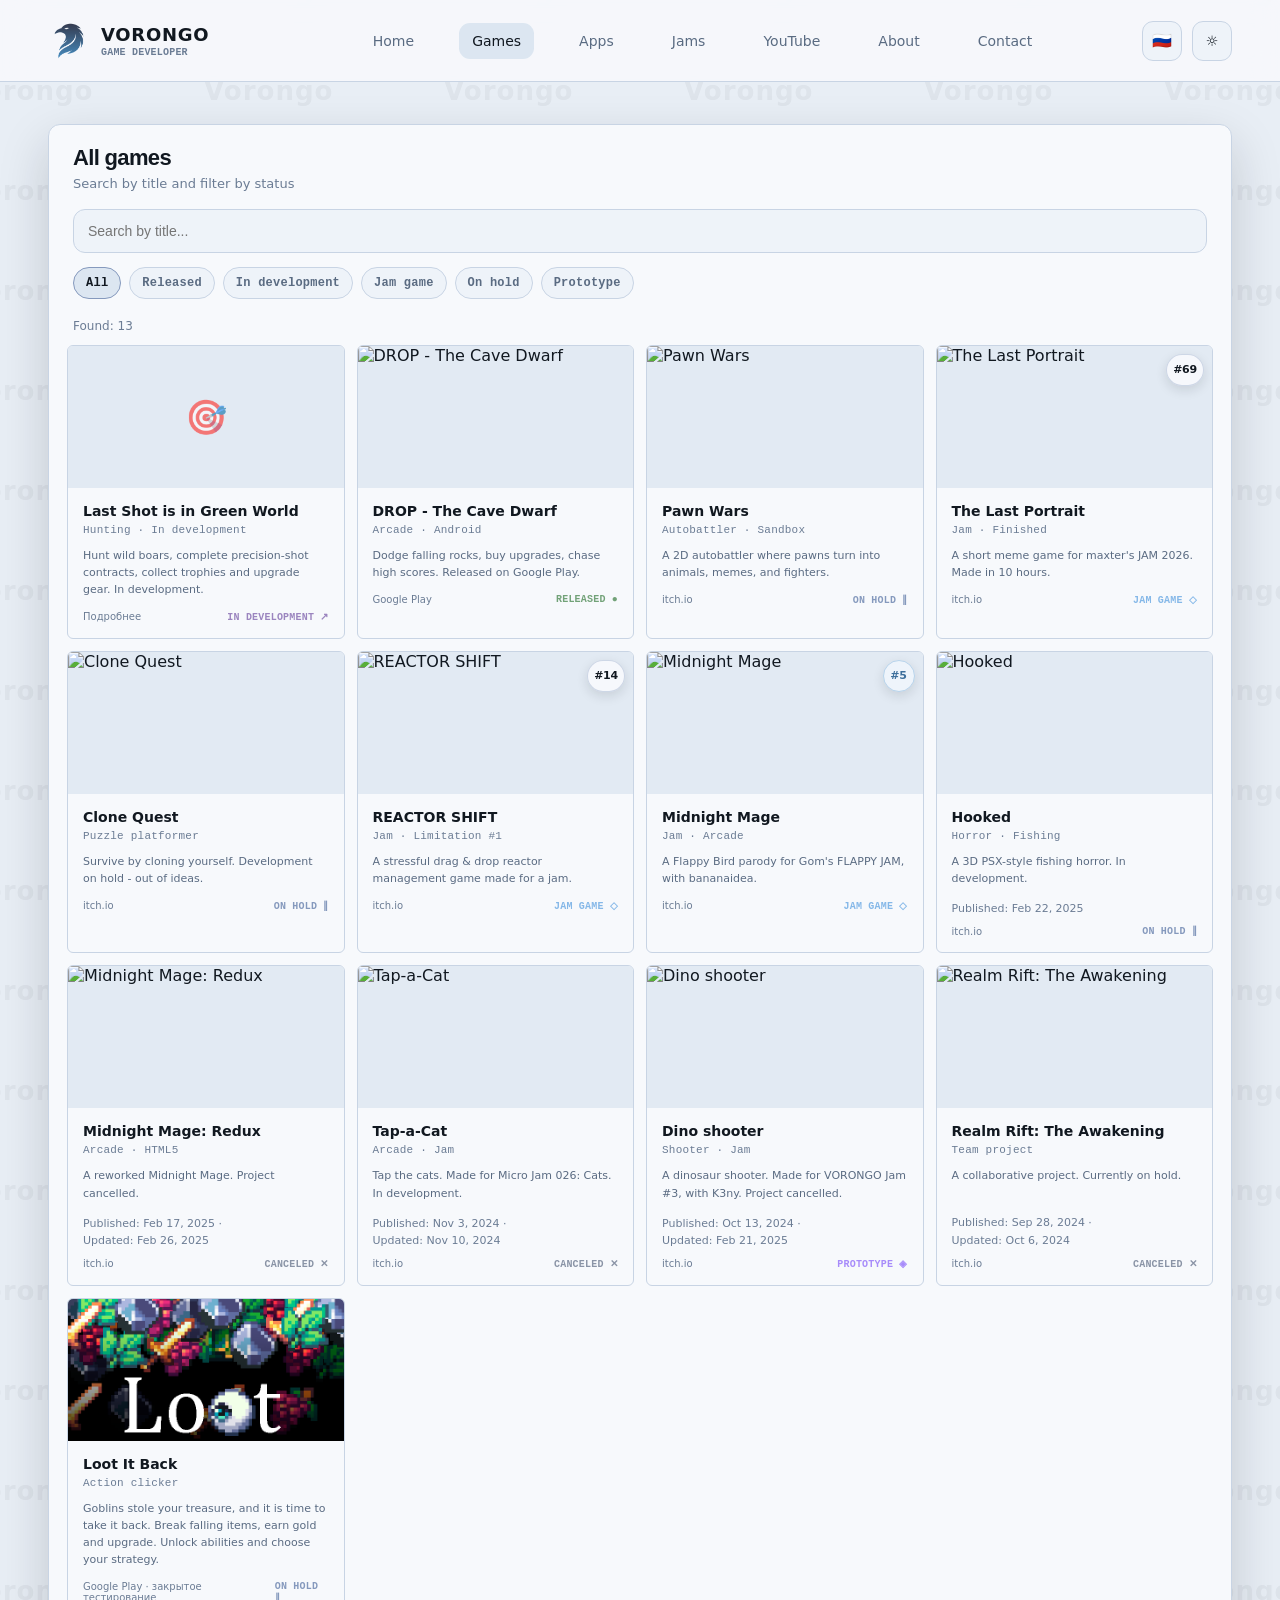
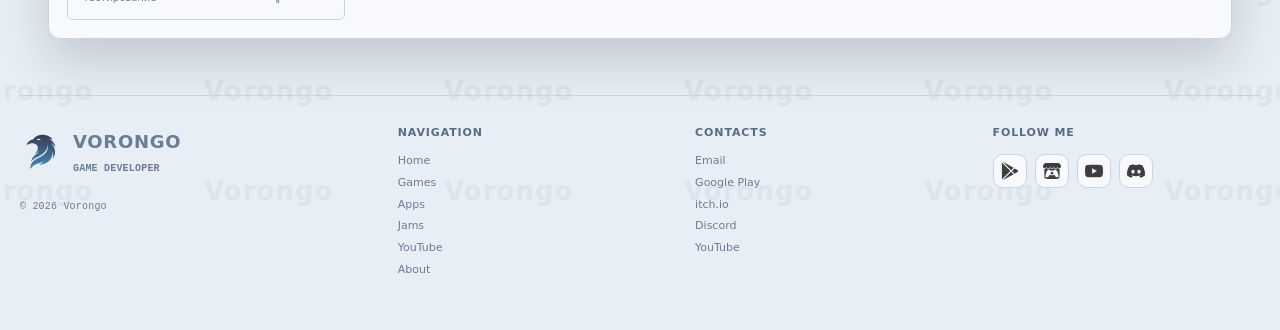
==== commit d28ddbdf: "Update Pawn Wars to on hold from itch Co-Authored-By: Claude Haiku 5.5 <noreply@anthropic.com>" ====
--- a/games.html
+++ b/games.html
@@ -120,7 +120,7 @@
 </footer>
 
 <script src="i18n.js?v=20261122-1"></script>
-<script src="games-data.js?v=20261122-2"></script>
+<script src="games-data.js?v=20261122-3"></script>
 <script>
 const grid=document.getElementById('games-grid');
 const empty=document.getElementById('games-empty');
--- a/site.css
+++ b/site.css
@@ -131,7 +131,7 @@
 
 .games{padding:0 18px 18px;display:grid;grid-template-columns:repeat(4,1fr);gap:12px}
 .games-marquee{
-  container-type:inline-size;overflow-x:auto;overflow-y:hidden;padding:0 18px 18px;
+  container-type:inline-size;overflow-x:auto;overflow-y:hidden;padding:18px;
   mask-image:linear-gradient(90deg,transparent,#000 12px,#000 calc(100% - 12px),transparent);
   cursor:url("cursors/cursor_can_grab.png") 17 16,grab;touch-action:pan-x;-webkit-overflow-scrolling:touch;scrollbar-width:none
 }
